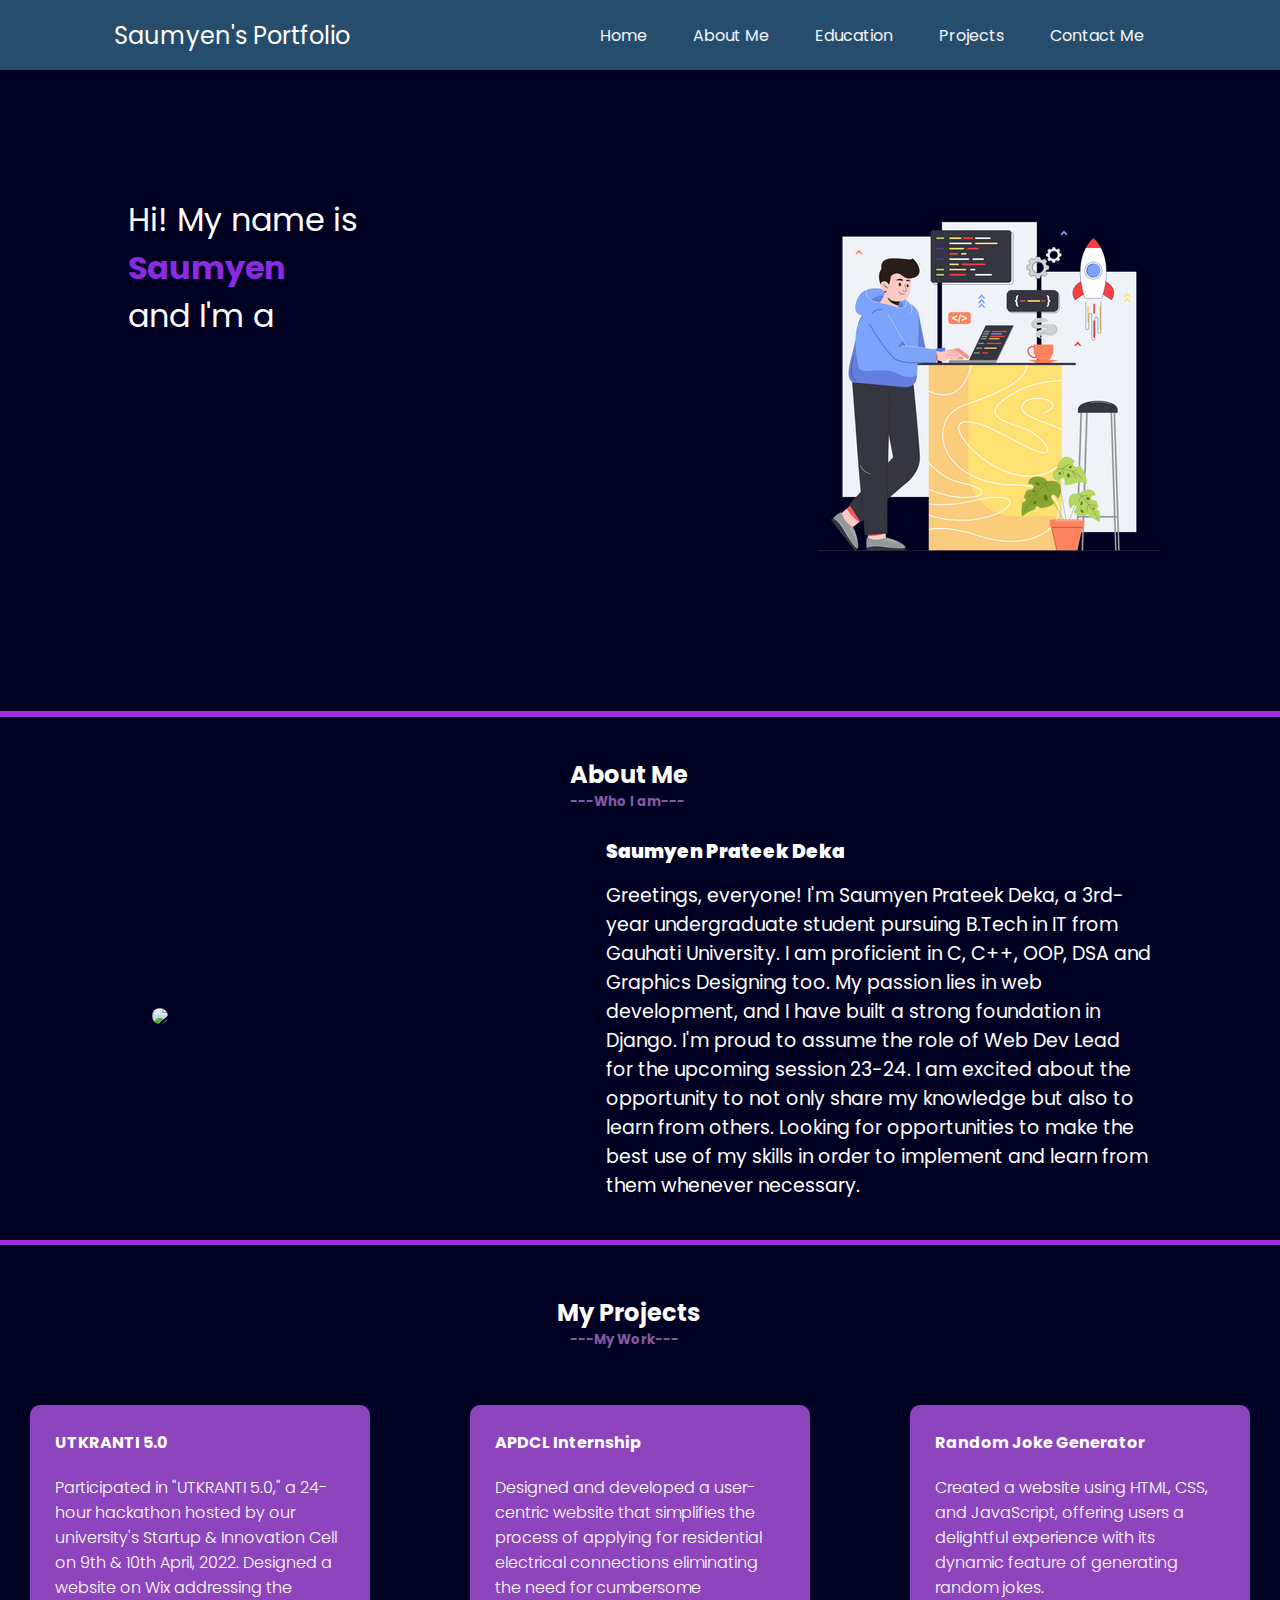
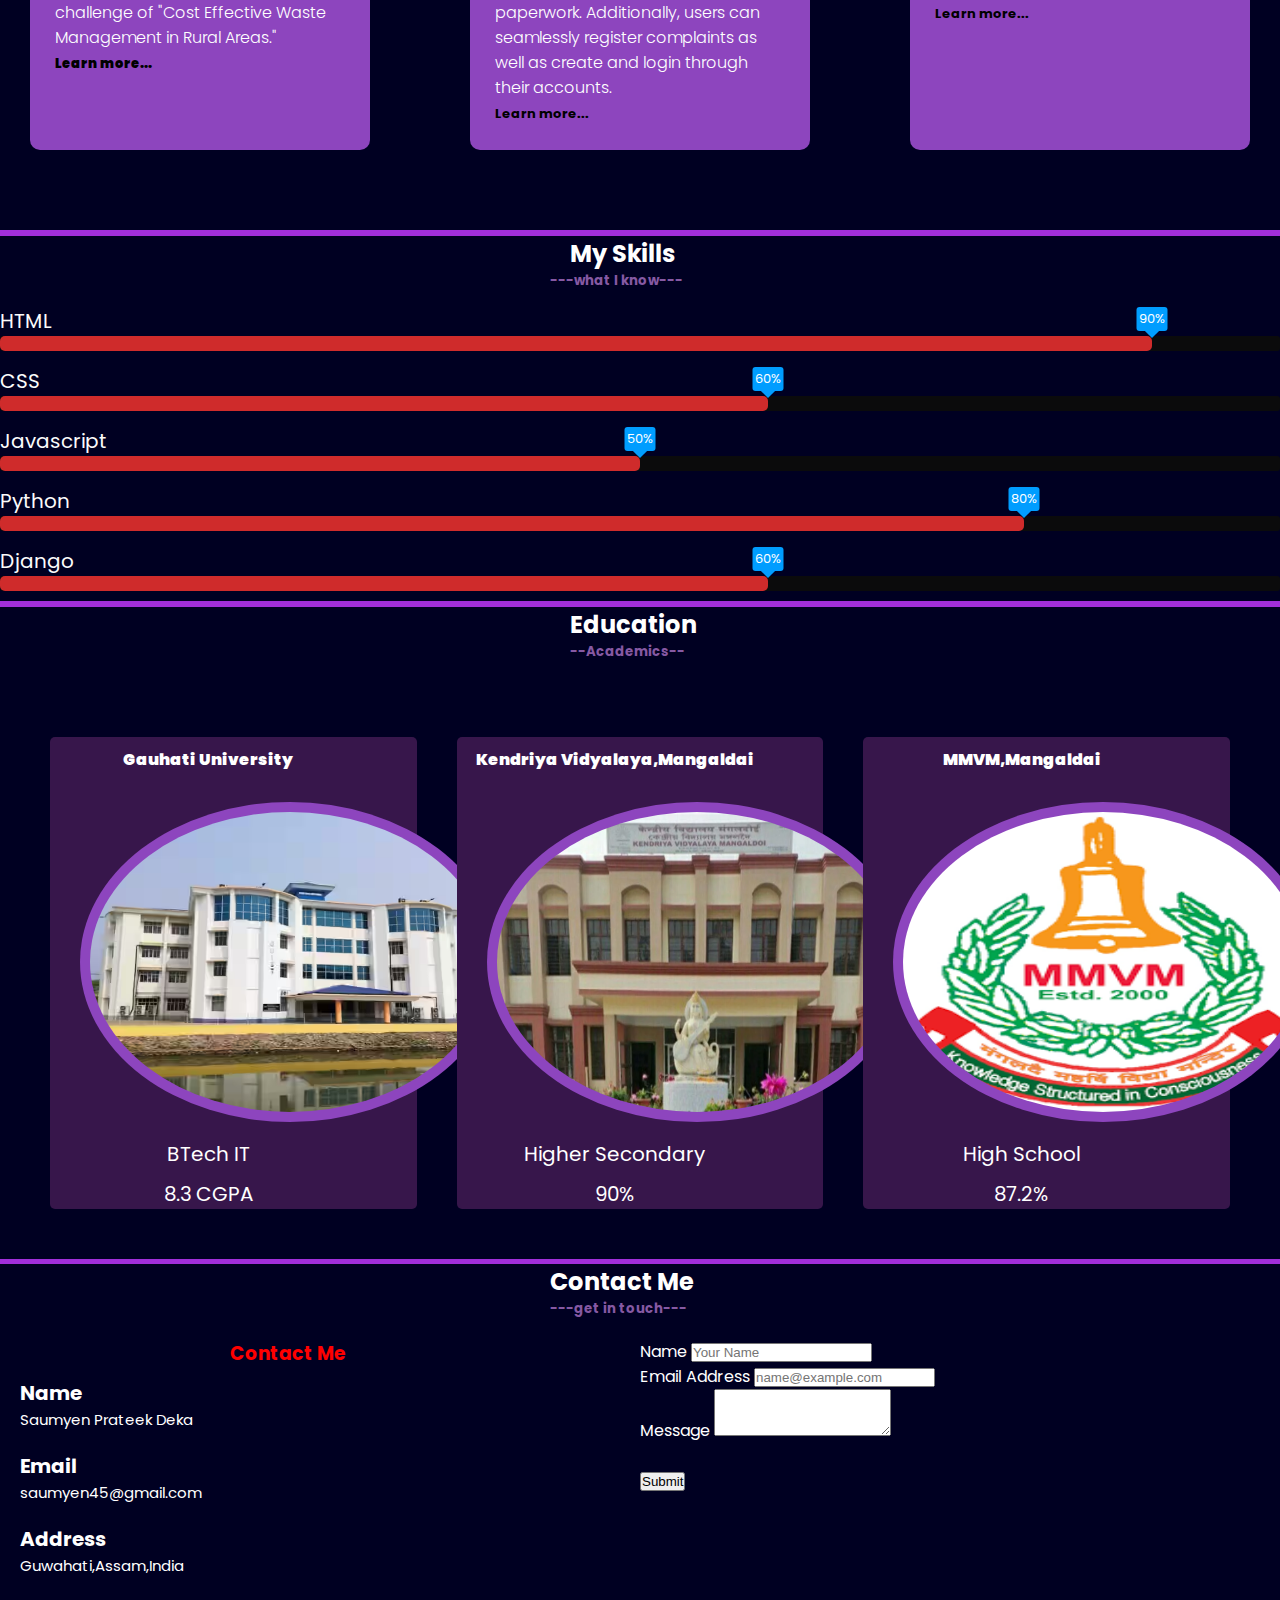
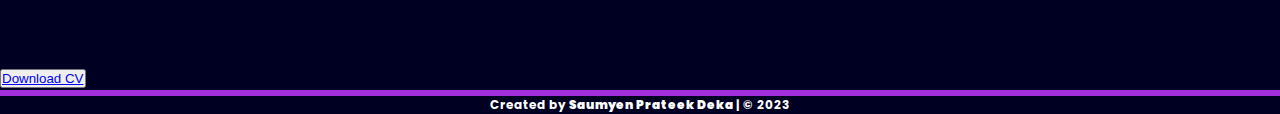
==== index.html @ 51cb9358 "first" ====
<!doctype html>
<html lang="en">
  <head>
    <meta charset="utf-8">
    <meta name="viewport" content="width=device-width, initial-scale=1">
    <title>Portfolio</title>
    <link href="https://cdn.jsdelivr.net/npm/bootstrap@5.3.0/dist/css/bootstrap.min.css" rel="stylesheet" integrity="sha384-9ndCyUaIbzAi2FUVXJi0CjmCapSmO7SnpJef0486qhLnuZ2cdeRhO02iuK6FUUVM" crossorigin="anonymous">
    <link href="style.css" rel="stylesheet" type="text/css" >
    <link rel="stylesheet" href="https://fonts.googleapis.com/css?family=Poppins">

    <script src="https://cdn.jsdelivr.net/npm/bootstrap@5.3.0/dist/js/bootstrap.bundle.min.js" integrity="sha384-geWF76RCwLtnZ8qwWowPQNguL3RmwHVBC9FhGdlKrxdiJJigb/j/68SIy3Te4Bkz" crossorigin="anonymous"></script>
    <script src="script.js" type="text/javascript"></script>
    <script src="https://unpkg.com/typed.js@2.0.16/dist/typed.umd.js"></script>

</head>
  <body>
    
    <header>
        <nav>
                <div class="left">Saumyen's Portfolio</div>
                <div class="right">
                    <ul>
                        <li><a href="#">Home</a></li>
                        <li><a href="#">About Me</a></li>
                        <li><a href="#">Education</a></li>
                        <li><a href="#">Projects</a></li>
                        <li><a href="#">Contact Me</a></li>  
                        <i class="fas fa-times"></i>                 
                    </ul>
                    <i class="fas fa-bars"></i>                 
                </div>
        </nav>
    </header>

    <main>
        <section class="s1">
            <div class="leftsec">
                </br> </br>
                Hi! My name is <b class="name">Saumyen</b>
                <div>and I'm a </div>
                <span id="element"></span>
            </div>
            <div class="rightsec">
                    <img src="front.webp">
            </div>
        </section>

        <hr>
        <section class="s2">
            <div class="about">

                    <div class="about-col-2">
                        <h2 class="me">About Me</h2>
                        <h5 class="me2">---Who I am---</h5> </br>
                    
                        <div class="about-content">
                            <div class="aleft"> 
                                <img src="me.jpg">
                            </div>
                            <div class="aright">
                                <h3><b>Saumyen Prateek Deka </b></h3> 
                                <p class="lines">
                                    Greetings, everyone! I'm Saumyen Prateek Deka, a 3rd-year undergraduate student pursuing B.Tech in IT from Gauhati University. I am proficient in C, C++, OOP, DSA and Graphics Designing too. My passion lies in web development, and I have built a strong foundation in Django. I'm proud to assume the role of Web Dev Lead for the upcoming session 23-24. I am excited about the opportunity to not only share my knowledge but also to learn from others. Looking for opportunities to make the best use of my skills in order to implement and learn from them whenever necessary.
                                </p>
            
                            </div>
                        </div>
                    </div>
                </div>
            </div>
        </section>
        <hr>
        <section class="s3">
            <div class="project">
                <div class="container">
                    <h2 class="pro">My Projects</h2>
                    <h5 class="pro2">---My Work---</h5> </br>
                    <div class="project-list">
                        <div>
                            <h4>UTKRANTI 5.0</h4>
                            <p>Participated in "UTKRANTI 5.0," a 24-hour hackathon hosted by our university's Startup & Innovation Cell on 9th & 10th April, 2022. Designed a website on Wix addressing the challenge of "Cost Effective Waste Management in Rural Areas."</p>
                            <a href="https://saumyen18.wixsite.com/wasted"> <b>Learn more...</b> </a>
                        </div>
                        <div>
                            <h4>APDCL Internship</h4>
                            <p>Designed and developed a user-centric website that simplifies the process of applying for residential electrical connections eliminating the need for cumbersome paperwork. Additionally, users can seamlessly register complaints as well as create and login through their accounts.</p>
                            <a href="https://github.com/Saumyen10/apdcl"> Learn more...</a>
                        </div>
                        <div>
                            <h4>Random Joke Generator</h4>
                            <p>Created a website using HTML, CSS, and JavaScript, offering users a delightful experience with its dynamic feature of generating random jokes.</p>
                            <a href="https://randomjokesgenerate.netlify.app/"> Learn more...</a>
                        </div>
                    </div>
                </div>
            </div>
        </section>
    <hr>
    <section class="s4">
        <div class="skills">
            <div class="container">
                <h2 class="know">My Skills</h2>
                <h5 class="know2">---what I know---</h5>
                <div class="tech">
                    <div class="tleft">
                        <div class="tech-info">
                            
                            <div class="s-name">HTML</div>
                            <div class="bar">
                                <div class="per" per="90%" style="max-width: 90%"></div>
                            </div>
                        </div>
                        <div class="tech-info">

                            <div class="s-name">CSS</div>
                            <div class="bar">
                                <div class="per" per="60%" style="max-width: 60%"></div>
                            </div>
                        </div>
                        <div class="tech-info">
                            <div class="s-name">Javascript</div>
                            <div class="bar">
                                <div class="per" per="50%" style="max-width: 50%"></div>
                            </div>
                        </div>
                        <div class="tech-info">
                            
                            <div class="s-name">Python</div>
                            <div class="bar">
                                <div class="per" per="80%" style="max-width: 80%"></div>
                            </div>
                        </div>
                        <div class="tech-info">
                            <div class="s-name">Django</div>
                            <div class="bar">
                                <div class="per" per="60%" style="max-width: 60%"></div>
                            </div>
                    </div>
                    
                </div>
            </div>
        </div>
    </section>
    <hr>

        <section class="s5">
            <div class="edu">
                <h2> Education </h2>
                <h5 class="edu2">--Academics--</h5> </br>
            </div>
                <div class="history"> 
                    <div class="box">
                            <h4><b>Gauhati University</b></h4>
                            <img src="guist.avif" height="300px" width="400px"> </br>
                            <p>BTech IT</p>
                            <p>8.3 CGPA</p>
                        </div>
                        <div class="box">
                            <h4><b>Kendriya Vidyalaya,Mangaldai</b></h4>
                            <img src="kv_mld.webp" height="300px" width="400px"> </br>
                            <p>Higher Secondary</p>
                            <p>90%</p>
                        </div>
                        <div class="box">
                            <h4><b>MMVM,Mangaldai</b></h4>
                            <img src="mmvm.png" height="300px" width="400px"> </br>
                            <p>High School</p>
                            <p>87.2%</p>
                        </div>
                </div>
            </div>
        </section>
        <hr>

        <section class="s6">
            <div class="contact">
                <div class="container">
                    <h2 class="con">Contact Me</h2>
                    <h5 class="con2">---get in touch---</h5>
                    <div class="row">
                        <div class="con-left">
                            <h3 class="con3">Contact Me</h3>
                            <div class="data">
                                <div class="row1">
                                    <i class="fa-solid fa-user" style="color: #f5f2f2;"></i>
                                
                                    <div class="info">
                                        <div class="head">Name</div>
                                        <div class="sub">Saumyen Prateek Deka</div>
                                    </div>
                                </div>
                                <div class="row1">
                                    <i class="fa-regular fa-envelope" style="color: #12baed;"></i>
                                
                                    <div class="info">
                                        <div class="head">Email</div>
                                        <div class="sub">saumyen45@gmail.com</div>
                                    </div>
                                </div>
                                <div class="row1">
                                    <i class="fa-sharp fa-solid fa-location-dot" style="color: #ff0000;"></i>
                                
                                    <div class="info">
                                        <div class="head">Address</div>
                                        <div class="sub">Guwahati,Assam,India</div>
                                    </div>
                                </div>

                                <div class="social-media">
                                    <a href="https://instagram.com/"><i class="fa-brands fa-instagram"></i></a>
                                    <a href="https://twitter.com/"><i class="fa-brands fa-twitter" style="color: #2f95f4;"></i></a>
                                    <a href="https://www.linkedin.com/in/saumyen-prateek-deka-a14455237/"><i class="fa-brands fa-linkedin" style="color: #1a6cf9;"></i></a>
                                    <a href="https://github.com/Saumyen10"><i class="fa-brands fa-github" style="color: #f8f8f8;"></i></a>
                                    
                                </div> </br>
                                <button type="button" class="btn btn-danger"> <a href="Saumyen's_Resume.pdf">Download CV </a></button>
                            </div>
                        </div>
                        <div class="con-right">
                            <form>
                                <div class="mb-3">
                                    <label for="exampleFormControlInput1" class="form-label">Name</label>
                                    <input type="name" class="form-control" id="exampleFormControlInput1" placeholder="Your Name">
                                  </div>
                                <div class="mb-3">
                                    <label for="exampleFormControlInput1" class="form-label">Email Address</label>
                                    <input type="email" class="form-control" id="exampleFormControlInput1" placeholder="name@example.com">
                                  </div>
                                  <div class="mb-3">
                                    <label for="exampleFormControlTextarea1" class="form-label">Message</label>
                                    <textarea class="form-control" id="exampleFormControlTextarea1" rows="3" placeholder="Message..."> </textarea> 
                                  </div>

                                  </br>
                                  <button type="submit" class="btn btn-primary">Submit </button>
                            </form>
                        </div>
                    </div>
                </div>
            </div>
        </section>
    </main>
    <hr>
    <footer>
        <div class="copyright">
            <span> <strong> Created by <b> Saumyen Prateek Deka </b> | © 2023 </strong> </span>
          </div>
    </footer>
    <script>
         var typed = new Typed('#element', {
            strings: ['Web Developer','Django Developer','Graphics Designer','Footballer','Chess Player'],
            typeSpeed: 50,
            loop: true,
            });

    </script>
    <script src="https://kit.fontawesome.com/0ca4748ec2.js" crossorigin="anonymous"></script>
  </body>
</html>
---- style.css ----
*{
    margin: 0;
    padding: 0;
}

body{
    background-color: rgb(0, 0,34);
    color: white;
    font-family: 'Poppins', sans-serif;
}

nav {
    display: flex;
    justify-content: space-around;
    align-items: center;
    height: 70px;
    background-color: rgb(39, 77, 108);
}

nav ul {
    display: flex;
    justify-content: center;
    align-items: center;
}

nav ul li {
    list-style: none;
    margin: 0 23px;

}
nav ul li a{
    text-decoration: none;
    color: aliceblue
}
nav ul li a:hover{
    color: rgb(62, 5, 100);
    font-size: 1.2rem;
}

nav .fas {
    display: none;
}
/*-----------main-------------*/ 

.left {
    font-size: 1.5rem;
}

.s1 {
    display:flex;
    justify-content: space-around;
    margin-bottom: 4px;
}

.s1 > div {
    width: 30%;
}

.leftsec {
    width: 32px;
    font-size: 2rem;
    margin: 30px 0;
}

.rightsec img {
    margin: 90px 0;
}

.name {
    color: blueviolet;
}

#element {
    color: blueviolet
}

hr {
    border: 0;
    background-color: rgb(161, 46, 218);
    height: 5.7px;
    
}

/*-----------about-------------*/
.aleft {
    width:50%;
}
.aright {
    width:45%;
    margin-right: 10%;
}


.about {
    padding: 40px 0;
}

.row{
    display: flex;
    justify-content: space-between;
    flex-wrap: wrap;
}

.me {
    max-width: 11vw;
    margin:auto;
}
.me2 {
    font-style: normal;
    color:rgb(134, 89, 163);
    max-width: 11vw;
    margin:auto;
}
.about-col-1 {
    flex-basis: 35%;
}

.about-col-1 img {
    width: 100%;
    border-radius: 15px;
}

.about-col-2 img {
    margin-left: 25%;
    width: 40%;
    border-radius: 15px;
}

.about-content {
    display: flex;
    align-items: center;
}

.lines {
    margin-top: 15px;
    font-size: 19px;
}


/*-----------education-------------*/

.edu {
    max-width: 11vw;
    margin:auto;
}
.edu2 {
    font-style: normal;
    color:rgb(134, 89, 163);
    max-width: 14vw;
    margin:auto;
}

.history {
    display: grid;
    grid-template-columns: repeat(auto-fit,minmax(250px, 1fr));
    grid-gap: 40px;
    margin: 50px;     
}

.box
{
    padding-right: 50px;
    background-color: rgb(55, 22, 75);
    border-radius: 5px;
    text-align: center;
}

.box h4 {
    margin-top: 10px;
    text-align: center;
}

.box p {
    margin-top: 10px;
    font-size: 20px;
    text-align: center;
    text-decoration: none;
}

.history img {
    background: rgb(141, 69, 190);
    font-size: 16px;
    font-weight: 300;
    padding: 10px;
    object-fit: fill;
    align-items: center;
    margin: 30px 0 0 30px;   
    border-radius: 50%;
    transition: background-color 0.5s, transform 0.5s;
}

.history img:hover{
    background: rgb(10, 4, 12);
    transform: translateY(-20px);
}

/*-----------project-------------*/

.project {
    padding: 50px 0;
    justify-content: center;
}

.pro {
    max-width: 13vw;
    margin:auto;
}

.pro2 {
    font-style: normal;
    color:rgb(134, 89, 163);
    max-width: 11vw;
    margin:auto;
}
.project-list {
    display: grid;
    grid-template-columns: repeat(auto-fit,minmax(250px, 1fr));
    grid-gap: 40px;
}

.project-list div {
    background: rgb(141, 69, 190);
    font-size: 16px;
    font-weight: 300;
    padding: 25px;
    margin: 30px;   
    border-radius: 10px;
    transition: background-color 0.5s, transform 0.5s;
}

.project-list div:hover{
    background: rgb(131, 20, 154);
    transform: translateY(-30px);
}

.project-list div a {
    text-decoration: none;
    color: black;
    font-size: 13px;
    font-weight: bold;
    display: inline-block;
}
.project-list div h4 {
    font-weight: bold;
    padding: 0 0 20px 0;
}

/*-----------skills-------------*/

.know {
    max-width: 11vw;
    
    margin:auto;
}

.know2 {
    font-style: normal;
    color:rgb(134, 89, 163);
    max-width: 14vw;
    margin:auto;
}

.tech-info {
    width: 100%;
    margin-bottom: 10px;
}

.tech-info i {
    position: relative;
}
.s-name {
    font-size: 20px;
    color: #fbfbfb;
    margin-top: 15px;
}

.bar {
    height: 15px;
    background-color: rgb(11, 11, 12);
    border-radius: 3px;
}

.per {
  height: 15px;
  background-color: #cf2b2b;
  border-radius: 5px;
  position: relative;
  animation: fillBars 2.5s 1;
}

.per::before {
    content: attr(per);
    position: absolute;
    padding: 2px 2px;
    background-color: rgb(0, 157, 255);
    border-radius: 3px;
    font-size: 13px;
    top: -29px;
    right: 0;
    transform: translateX(50%);
}

.per::after {
    content: "";
    position: absolute;
    width: 10px;
    height: 10px;
    background: rgb(0, 157, 255);
    top: -10px;
    right: 0;
    transform: translateX(50%) rotate(45deg);
}

@keyframes fillBars {
    from {
        width: 0;
    }
    to {
        width: 100%;
    }
}
/* Adjust colors as per your design */

/*-----------contact-------------*/

.con {
    max-width: 14vw;
    margin:auto;
}
.con2 {
    font-style: normal;
    color:rgb(134, 89, 163);
    max-width: 14vw;
    margin:auto;
    padding-bottom: 20px;
}

.con3 {
    color: red;
    max-width: 14vw;
    margin:auto;
}
.con-flex {
    display: flex;
    flex-wrap: wrap; /* Ensures that columns wrap on smaller screens */
}

.con-left,
.con-right {
    flex: 1;
    
}

.data .row {
    display: flex;
    align-items: center;
}

.data .row1 {
    display: flex;
    padding: 10px;
}

.data .row1 i {
    margin-right: 10px;
    margin-top: 8px;
}

.head {
    font-weight: bold;
    font-size: 20px;
}

.sub {
    font-size: 15px;
}

.social-media {
    margin-top: 20px;
    padding-left: 10px;
}

.social-media a{
    text-decoration: none;
    font-size: 22px;
    color: rgb(255, 255, 255);
    display: inline-block;
    transition: transform 0.5s;
}
.social-media a:hover {
    background: rgb(174, 100, 189);
    transform: translateY(-6px);
}

.social-media i{
    margin-right: 3px;
}

/*------------footer----------------*/

.copyright {
    font-size: 12px;
    text-align: center;   
    bottom: 0px; 
    width: 100%;
    
  }


/*-----------media queries-------------*/

@media only screen and (max-width: 600px)
{
    .left {
        font-size: 0.5rem;
    }
    
    .s1 > div {
        width: 46%;
        font-size: 1.5rem;
    }
   
    .leftsec {
        width: 32px;
        font-size: 2rem;
        margin: 30px 0;
    }
    .rightsec img {
        margin: 20px 0;
    }

    nav .fas {
        display: block;
        font-size: 20px;
    }

    nav ul {
        
        background-color: red;
        position: fixed;
        top: 0;
        right: 0;
        width: 200px;
        height: 100vh;
        padding-top: 20px;
    }

    nav ul li {
        display: block;
    }

    nav ul li .fas {
        position: absolute;
        top: 25px;
        left: 25px;
        cursor: pointer;
    }
}
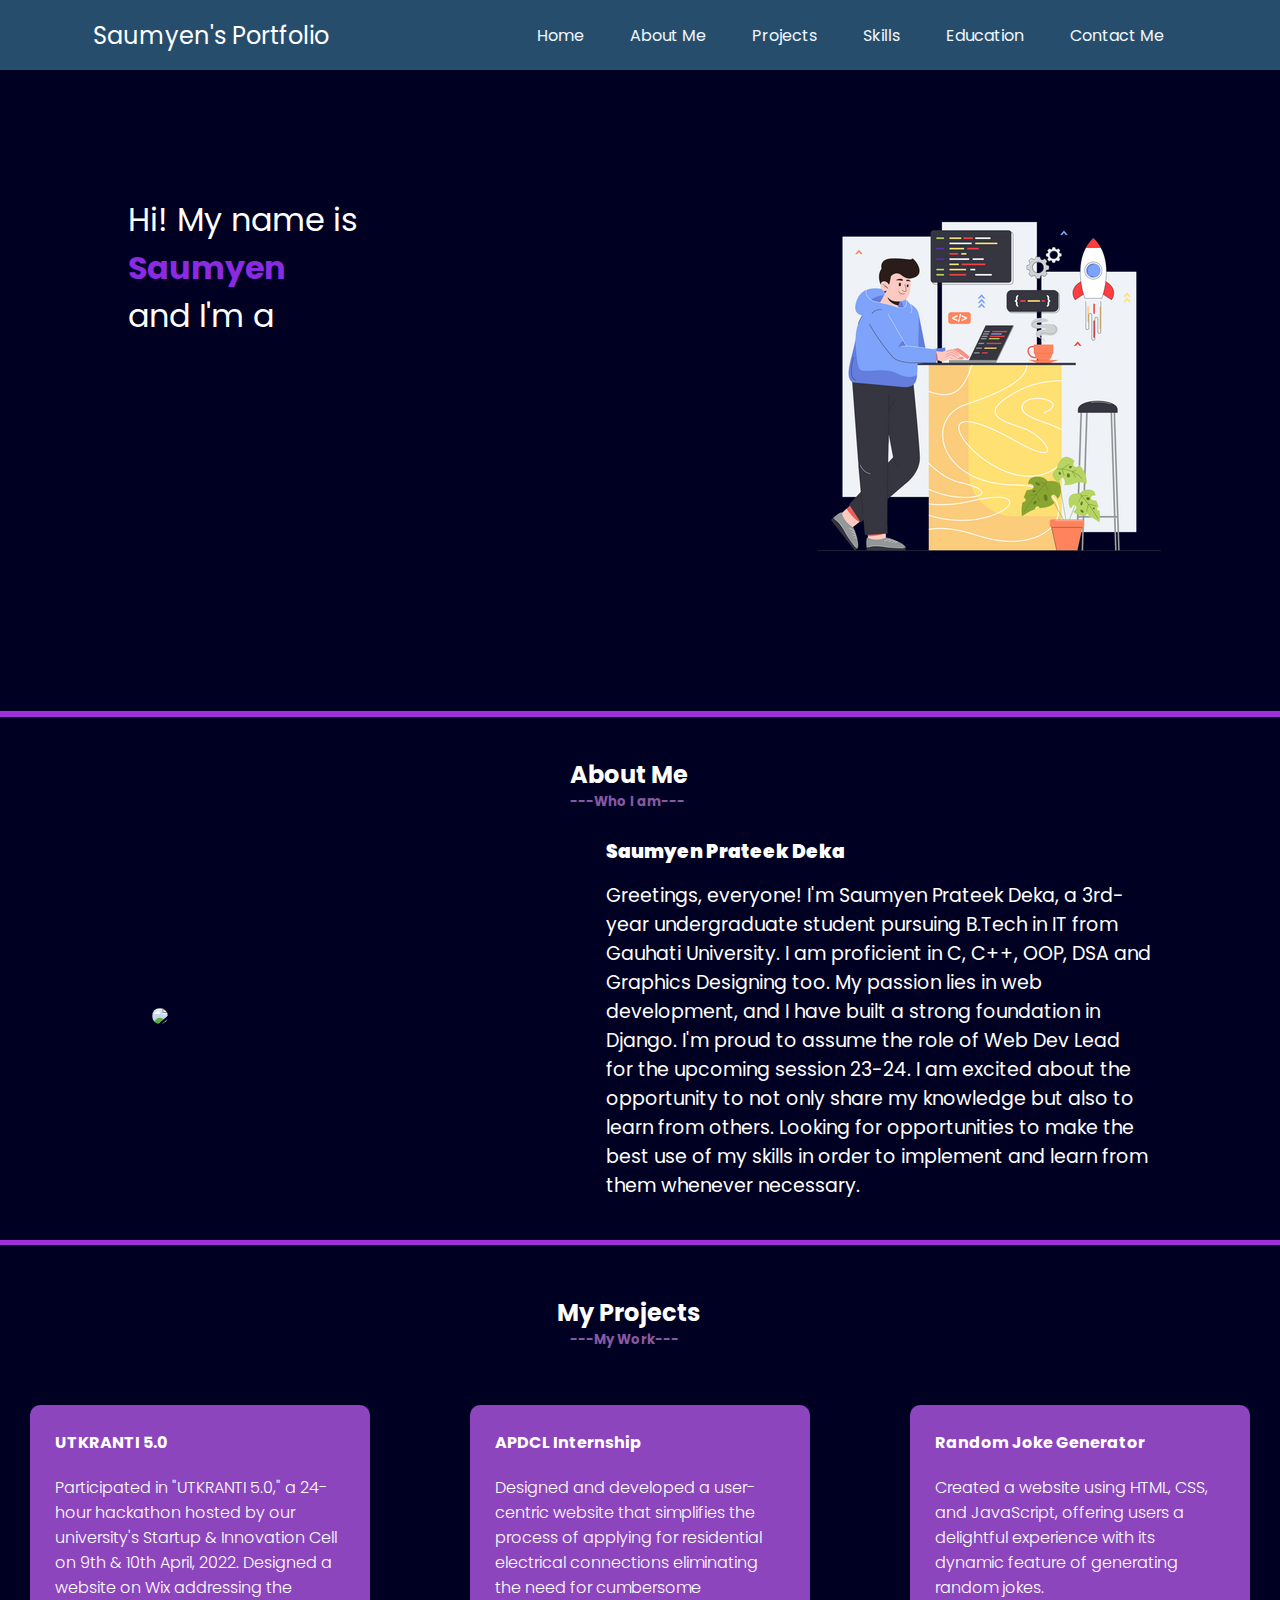
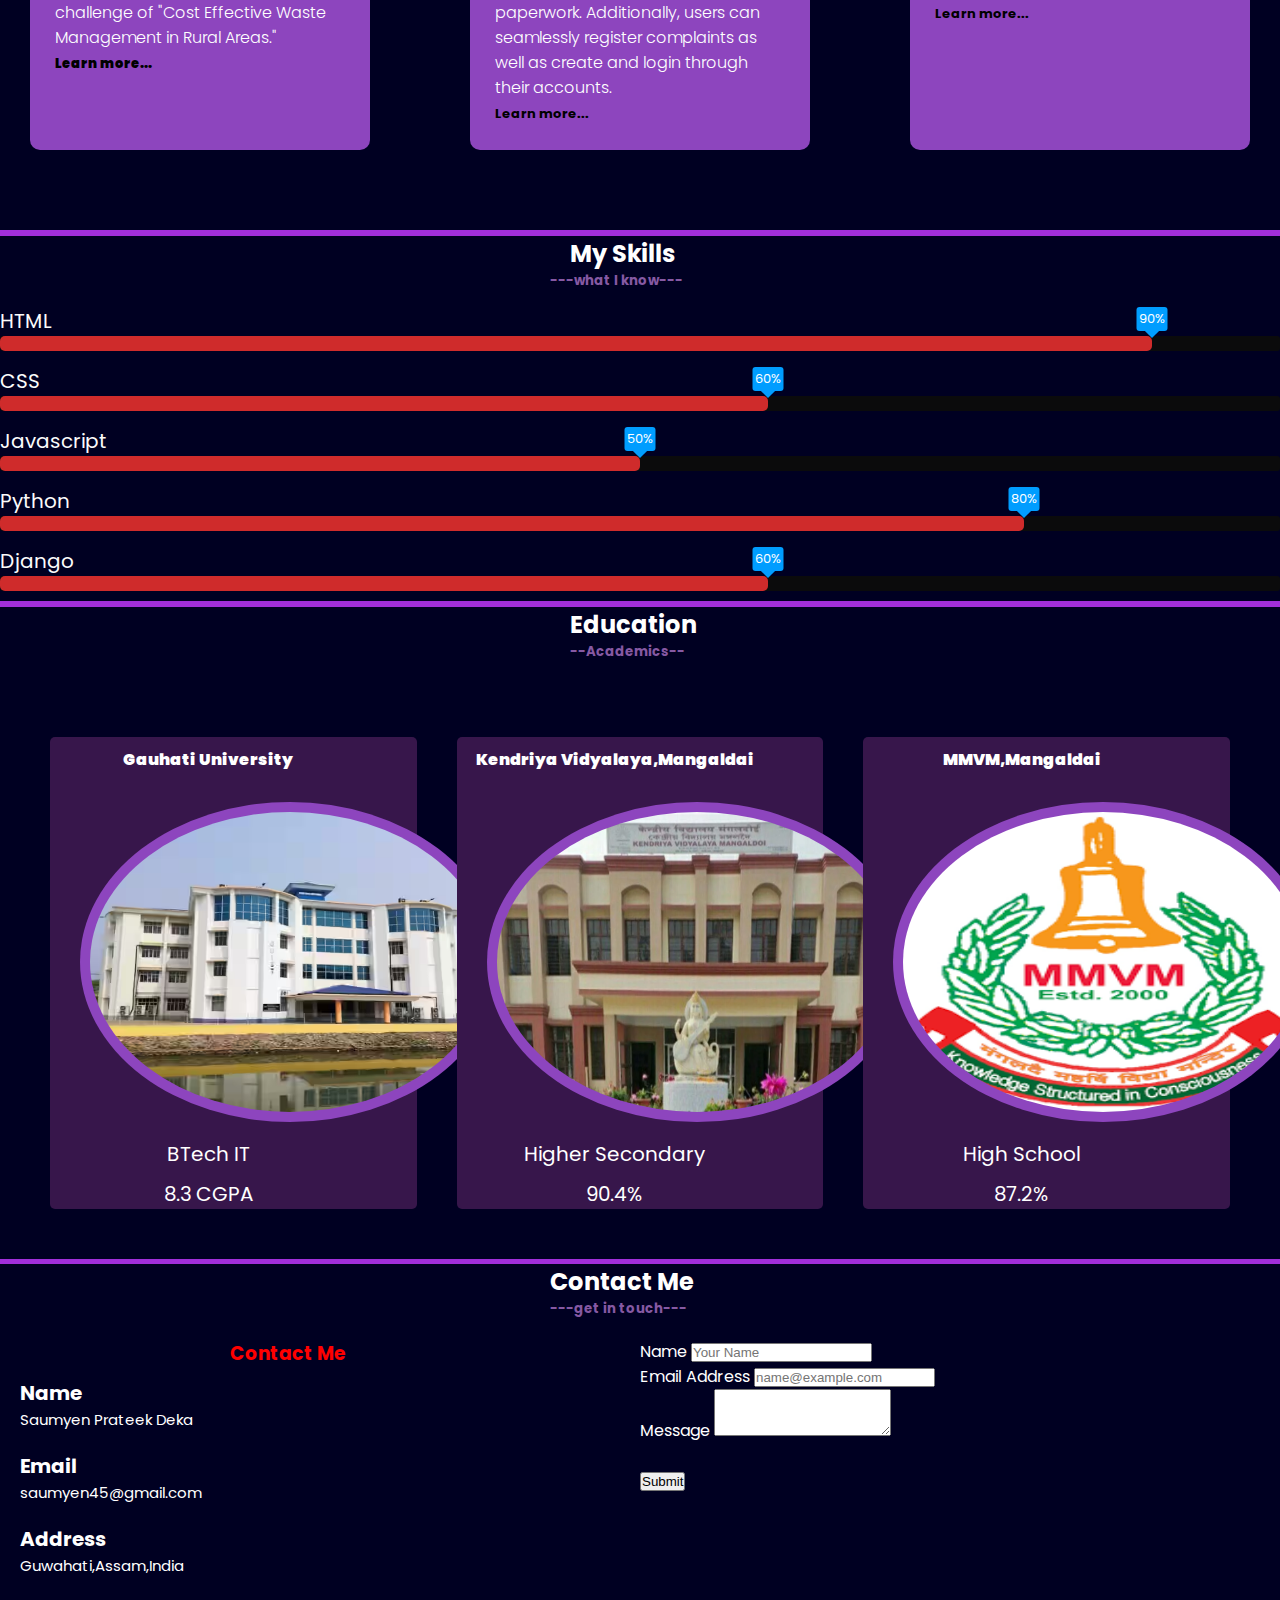
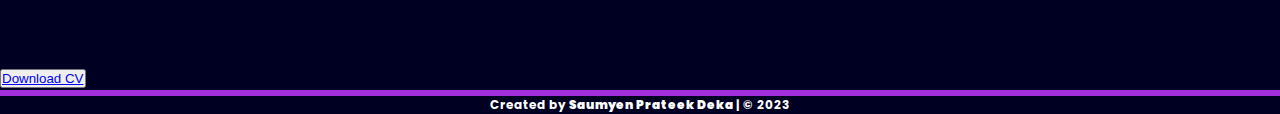
==== commit b42fcfb6: "first" ====
--- a/index.html
+++ b/index.html
@@ -20,11 +20,12 @@
                 <div class="left">Saumyen's Portfolio</div>
                 <div class="right">
                     <ul>
-                        <li><a href="#">Home</a></li>
-                        <li><a href="#">About Me</a></li>
-                        <li><a href="#">Education</a></li>
-                        <li><a href="#">Projects</a></li>
-                        <li><a href="#">Contact Me</a></li>  
+                        <li><a href="#s1">Home</a></li>
+                        <li><a href="#s2">About Me</a></li>
+                        <li><a href="#s3">Projects</a></li>
+                        <li><a href="#s4">Skills</a></li>
+                        <li><a href="#s5">Education</a></li>
+                        <li><a href="#s6">Contact Me</a></li>  
                         <i class="fas fa-times"></i>                 
                     </ul>
                     <i class="fas fa-bars"></i>                 
@@ -33,7 +34,7 @@
     </header>
 
     <main>
-        <section class="s1">
+        <section class="s1" id="s1"> 
             <div class="leftsec">
                 </br> </br>
                 Hi! My name is <b class="name">Saumyen</b>
@@ -46,7 +47,7 @@
         </section>
 
         <hr>
-        <section class="s2">
+        <section class="s2" id="s2">
             <div class="about">
 
                     <div class="about-col-2">
@@ -70,7 +71,7 @@
             </div>
         </section>
         <hr>
-        <section class="s3">
+        <section class="s3" id="s3">
             <div class="project">
                 <div class="container">
                     <h2 class="pro">My Projects</h2>
@@ -96,7 +97,7 @@
             </div>
         </section>
     <hr>
-    <section class="s4">
+    <section class="s4" id="s4">
         <div class="skills">
             <div class="container">
                 <h2 class="know">My Skills</h2>
@@ -143,7 +144,7 @@
     </section>
     <hr>
 
-        <section class="s5">
+        <section class="s5" id="s5">
             <div class="edu">
                 <h2> Education </h2>
                 <h5 class="edu2">--Academics--</h5> </br>
@@ -159,7 +160,7 @@
                             <h4><b>Kendriya Vidyalaya,Mangaldai</b></h4>
                             <img src="kv_mld.webp" height="300px" width="400px"> </br>
                             <p>Higher Secondary</p>
-                            <p>90%</p>
+                            <p>90.4%</p>
                         </div>
                         <div class="box">
                             <h4><b>MMVM,Mangaldai</b></h4>
@@ -172,7 +173,7 @@
         </section>
         <hr>
 
-        <section class="s6">
+        <section class="s6" id="s6">
             <div class="contact">
                 <div class="container">
                     <h2 class="con">Contact Me</h2>
@@ -207,8 +208,8 @@
                                 </div>
 
                                 <div class="social-media">
-                                    <a href="https://instagram.com/"><i class="fa-brands fa-instagram"></i></a>
-                                    <a href="https://twitter.com/"><i class="fa-brands fa-twitter" style="color: #2f95f4;"></i></a>
+                                    <a href="https://www.instagram.com/cfc_saumyen_10"><i class="fa-brands fa-instagram"></i></a>
+                                    <a href="https://twitter.com/saumyen10"><i class="fa-brands fa-twitter" style="color: #2f95f4;"></i></a>
                                     <a href="https://www.linkedin.com/in/saumyen-prateek-deka-a14455237/"><i class="fa-brands fa-linkedin" style="color: #1a6cf9;"></i></a>
                                     <a href="https://github.com/Saumyen10"><i class="fa-brands fa-github" style="color: #f8f8f8;"></i></a>
                                     
